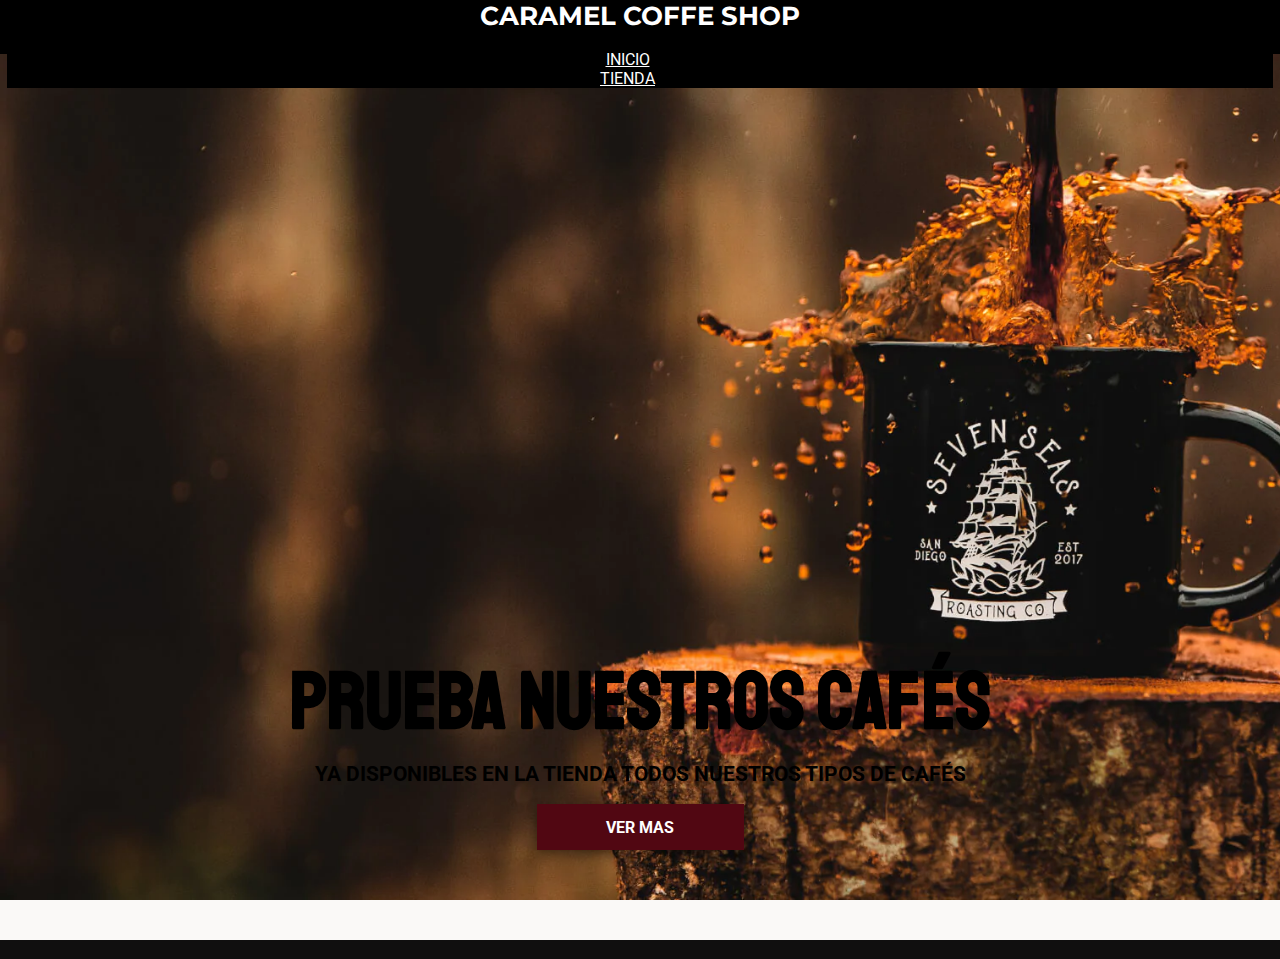
==== index.html @ 9be3f344 "first commit" ====
<!DOCTYPE html>
<html lang="es">

<head>
  <meta charset="UTF-8">
  <meta http-equiv="X-UA-Compatible" content="IE=edge">
  <meta name="Munde Cosmetics" content="Munde Cosmetics">

  <!--SEO-->
  <title>Caramel Coffe</title>
  <meta name="description" content="Maquillaje cruelty free - Envíos gratis en Montevideo">
  <meta name="keywords" content="maquillaje,maquillaje uruguay,munde,labiales,maquillaje de ojos">

  <!--Bootstrap-->
  <link rel="stylesheet" href="https://cdn.jsdelivr.net/npm/bootstrap@4.6.1/dist/css/bootstrap.min.css"
    integrity="sha384-zCbKRCUGaJDkqS1kPbPd7TveP5iyJE0EjAuZQTgFLD2ylzuqKfdKlfG/eSrtxUkn" crossorigin="anonymous">

  <!--Estilos css-->
  <link rel="stylesheet" href="style/style.css">
  <link rel="stylesheet" href="https://cdnjs.cloudflare.com/ajax/libs/font-awesome/6.1.1/css/all.min.css"
    integrity="sha512-KfkfwYDsLkIlwQp6LFnl8zNdLGxu9YAA1QvwINks4PhcElQSvqcyVLLD9aMhXd13uQjoXtEKNosOWaZqXgel0g=="
    crossorigin="anonymous" referrerpolicy="no-referrer" />

  <!--Logo-->
  <link rel="shortcut icon" href="./img/logo.png">
  
  <!--Imports Google Fonts-->
  <style>
    @import url('https://fonts.googleapis.com/css2?family=Staatliches&display=swap');
    @import url('https://fonts.googleapis.com/css2?family=Roboto&display=swap');
    @import url('https://fonts.googleapis.com/css2?family=Montserrat&display=swap');
  </style>
</head>

<body>
  <header class="container-fluid">
    <nav class="navbar navbar-expand-md navbar-dark">
      <h1>CARAMEL COFFE SHOP</h1>

      <button class="navbar-toggler" type="button" data-toggle="collapse" data-target="#collapsibleNavbar">
        <span class="navbar-toggler-icon"></span>
      </button>

      <div class="collapse navbar-collapse" id="collapsibleNavbar">
        <ul class="navbar-nav">
          <li class="nav-item">
            <a class="nav-link" href="./index.html">INICIO</a>
          </li>
          <li class="nav-item">
            <a class="nav-link" href="./pages/shop.html">TIENDA</a>
          </li>
        </ul>
      </div>
    </nav>
  </header>

  <main>
    <!--Nuevos Productos-->
    <section class="buttonWhite container-fluid">
      <article class="jumbotron">
        <h2>PRUEBA NUESTROS CAFÉS</h2>
        <p>YA DISPONIBLES EN LA TIENDA TODOS NUESTROS TIPOS DE CAFÉS</p>
        <a href="./pages/shop.html">VER MAS</a>
      </article>
    </section>  
  </main>
  
  <!-- Footer -->
  <footer class="text-center text-white">
    <div class="container">
      <!--Redes sociales -->
      <div>
        <ul class="mb-4 socialmedia">
          <!-- Instagram -->
          <li>
            <a target="_blank" class="btn btn-floating m-1" href="https://www.instagram.com"><i
                class="fa-brands fa-instagram"></i></a>
          </li>

          <!-- Youtube -->
          <li>
            <a target="_blank" class="btn btn-floating m-1" href="https://www.youtube.com"><i
                class="fa-brands fa-youtube"></i></a>
          </li>

          <!-- TikTok -->
          <li>
            <a target="_blank" class="btn btn-floating m-1" href="https://www.tiktok.com"><i
                class="fa-brands fa-tiktok"></i></a>
          </li>
        </ul>
      </div>
  </footer>
  <!-- Footer -->

  <!--Bootstrap-->
  <script src="https://cdn.jsdelivr.net/npm/jquery@3.5.1/dist/jquery.slim.min.js"
    integrity="sha384-DfXdz2htPH0lsSSs5nCTpuj/zy4C+OGpamoFVy38MVBnE+IbbVYUew+OrCXaRkfj" crossorigin="anonymous">
  </script>
  <script src="https://cdn.jsdelivr.net/npm/popper.js@1.16.1/dist/umd/popper.min.js"
    integrity="sha384-9/reFTGAW83EW2RDu2S0VKaIzap3H66lZH81PoYlFhbGU+6BZp6G7niu735Sk7lN" crossorigin="anonymous">
  </script>
  <script src="https://cdn.jsdelivr.net/npm/bootstrap@4.6.1/dist/js/bootstrap.min.js"
    integrity="sha384-VHvPCCyXqtD5DqJeNxl2dtTyhF78xXNXdkwX1CZeRusQfRKp+tA7hAShOK/B/fQ2" crossorigin="anonymous">
  </script>

</body>

</html>
---- style/style.css ----
@charset "UTF-8";
/*Imports scss*/
/*Estilos header + footer y generales*/
/*Fuentes*/
/*Estilo header*/
/*Footer*/
/*Reset css*/
* {
  margin: 0;
  padding: 0;
}

body {
  text-align: center;
  font-family: Roboto, sans-serif;
  background-color: rgba(231, 223, 213, 0.188);
}

.container-fluid {
  padding: 0;
}

/*header*/
header {
  background-color: black;
}
header h1 {
  font-family: "Montserrat", sans-serif;
  color: rgb(255, 255, 255);
  margin: 0;
  font-size: 1.6rem;
}

/*nav*/
.navbar {
  margin: 0px 7px;
  height: 6vh;
}
.navbar .navbar-nav {
  position: relative;
  z-index: 1;
  background-color: black;
}
.navbar .nav-item a {
  color: rgb(255, 255, 255) !important;
  margin-right: 25px;
}
.navbar .nav-item a:hover {
  border-bottom: 1px solid rgb(255, 255, 255);
}
.navbar button {
  border: none;
}

.navbar-collapse {
  justify-content: flex-end;
}

/*Footer*/
footer {
  margin-top: 40px;
  background-color: rgb(16, 15, 15);
  display: flex;
  justify-content: center;
}
footer i {
  font-size: 2.5rem;
  color: rgb(234, 226, 226);
}
footer li {
  list-style: none;
}
footer li a {
  color: rgb(234, 226, 226);
}
footer li a:hover, footer li i:hover {
  color: rgb(255, 255, 255);
  text-decoration: none;
}
footer .socialmedia {
  display: inline-flex;
}

/*Estilo botones*/
/*Boton negro*/
.buttonBlack a {
  display: inline-block;
  font-weight: bold;
  padding: 10px;
  margin-bottom: 30px;
  color: rgb(255, 255, 255);
  background-color: rgb(0, 0, 0);
  box-shadow: 0px 5px 10px rgba(0, 0, 0, 0.428);
  width: 15vh;
}

/*Boton Formulario*/
.buttonForm {
  border-radius: 0;
  font-weight: bold;
  margin: 2%;
  padding: 8px;
  width: 15vh;
  background-color: rgb(0, 0, 0);
  border: 1px solid transparent;
  box-shadow: 0px 5px 10px rgba(0, 0, 0, 0.428);
  color: rgb(255, 255, 255);
  cursor: pointer;
}

/*Boton bordo*/
.buttonWhite a {
  border: none;
  font-weight: bold;
  padding: 1.5vh;
  margin: 2vh;
  color: rgb(255, 255, 255);
  background-color: #510712;
  box-shadow: 0px 5px 10px rgba(0, 0, 0, 0.368);
  margin-bottom: 50px;
  width: 20vh;
}

/*@media header*/
@media only screen and (min-width: 768px) and (max-width: 1023px) {
  header h1 {
    font-size: 1rem;
  }

  .nav-link {
    font-size: 0.9rem;
    margin-right: 0.8px;
  }

  .navbar .nav-item a {
    margin-right: 5px;
  }
}
@media only screen and (max-width: 395px) {
  header h1 {
    font-size: 0.9rem;
  }
}
/*Estilos index.html*/
/*Nuevos productos*/
/*Nuevos productos*/
.jumbotron {
  background-image: url(../img/portada.jpg);
  background-size: cover;
  height: 94vh;
  display: flex;
  align-items: center;
  justify-content: center;
  flex-direction: column;
  justify-content: end;
  color: #000000;
  border-radius: 0;
}
.jumbotron h2 {
  font-size: 5rem;
  padding: 10px;
  font-family: Staatliches, cursive;
}
.jumbotron p {
  font-size: 1.3rem;
  font-weight: bold;
}
.jumbotron a {
  transition: transform 1s;
  text-decoration: none;
}
.jumbotron a:hover {
  transform: scale(1.1);
}

/*Categorias productos*/
.products div {
  width: 100%;
}
.products article img {
  height: auto;
  width: 100%;
  box-shadow: 10px 20px 50px rgba(0, 0, 0, 0.267);
}
.products h2 {
  font-family: Staatliches, cursive;
  font-size: 3rem;
}
.products h3 {
  margin: 20px;
}
.products article {
  margin: 20px;
  transition: transform 1s;
}
.products article a:hover {
  transform: scale(1.05);
  text-decoration: none;
}

/*About us*/
.about_us {
  display: flex;
  align-items: center;
  justify-content: center;
  flex-direction: column;
  border: 3px solid;
  width: 95%;
  margin-top: 40px;
}
.about_us h2 {
  margin: 3vh;
  font-family: Staatliches, cursive;
}
.about_us p {
  padding: 5px;
}

/*Form contacto*/
.contact {
  padding: 10px;
}
.contact h2 {
  font-family: Staatliches, cursive;
}
.contact h2, .contact form {
  margin: 2%;
}
.contact form {
  text-align: left;
  font-weight: bold;
}
.contact form input, .contact form select {
  border-radius: 0.5;
  border: 2px solid black;
}
.contact button {
  width: 50%;
}

/*Estilos Product Page*/
/*Categorías*/
/*Titulo de categoría*/
.titleCat h2 {
  width: 100%;
  padding: 20px;
  background-image: url(../img/makeup.jpg);
  background-size: cover;
  color: rgb(255, 255, 255);
  font-weight: bold;
}

/*Estilos Productos*/
.allProducts div {
  display: flex;
  justify-content: center;
}
.allProducts article {
  background-color: rgba(184, 174, 174, 0.058);
  margin: 10px;
}
.allProducts article h3 {
  padding: 10px;
  font-size: 1.3rem;
  font-weight: bold;
}
.allProducts article p {
  font-size: 1rem;
  color: rgb(72, 70, 70);
}
.allProducts article a {
  text-decoration: none;
}
.allProducts article a:hover {
  background-color: rgb(38, 37, 37);
}
.allProducts article img {
  padding: 15px;
  height: 300px;
  width: 250px;
}

.product_list {
  margin-top: 15px;
}

/*Estilo new.html*/
.titleNewCat {
  background-image: url(../img/new.jpg);
  background-size: cover;
  box-shadow: 1px 13px 14px -8px rgba(0, 0, 0, 0.294);
}
.titleNewCat h2 {
  color: rgb(0, 0, 0);
  font-weight: bold;
  font-size: 2.5rem;
  padding: 20px;
}

/* Estilo about_us.html*/
.video_i {
  background-color: black;
}
.video_i iframe {
  border: none;
}

.about_text {
  padding: 50px;
  height: 100%;
  background-color: rgba(223, 182, 153, 0.537);
}
.about_text p {
  display: block;
}
.about_text h3 {
  font-family: Staatliches, cursive;
}

.carousel_img img {
  width: 500px;
}

.marca_info {
  margin: auto;
  padding: 40px;
}
.marca_info div {
  align-self: center;
}
.marca_info div h3 {
  font-family: Staatliches, cursive;
}

/* Estilo product_detail.html*/
.product_detail {
  text-align: left;
  display: flex;
  padding: 50px;
  height: auto;
}
.product_detail img {
  width: 700px;
  height: 700px;
}
.product_detail div {
  padding: 30px;
}
.product_detail div h4 {
  font-family: Staatliches, cursive;
  font-size: 2rem;
}
.product_detail div p {
  font-size: 1.3rem;
}
.product_detail div .price {
  font-weight: bold;
  padding-top: 20px;
}

/*@media product_detail.html*/
@media only screen and (max-width: 1240px) {
  .product_detail {
    flex-direction: column;
  }
  .product_detail img {
    width: 100%;
    height: auto;
  }
  .product_detail div h4 {
    font-family: Staatliches, cursive;
    font-size: 1.5rem;
  }
  .product_detail div p {
    font-size: 1rem;
  }
}

/*# sourceMappingURL=style.css.map */
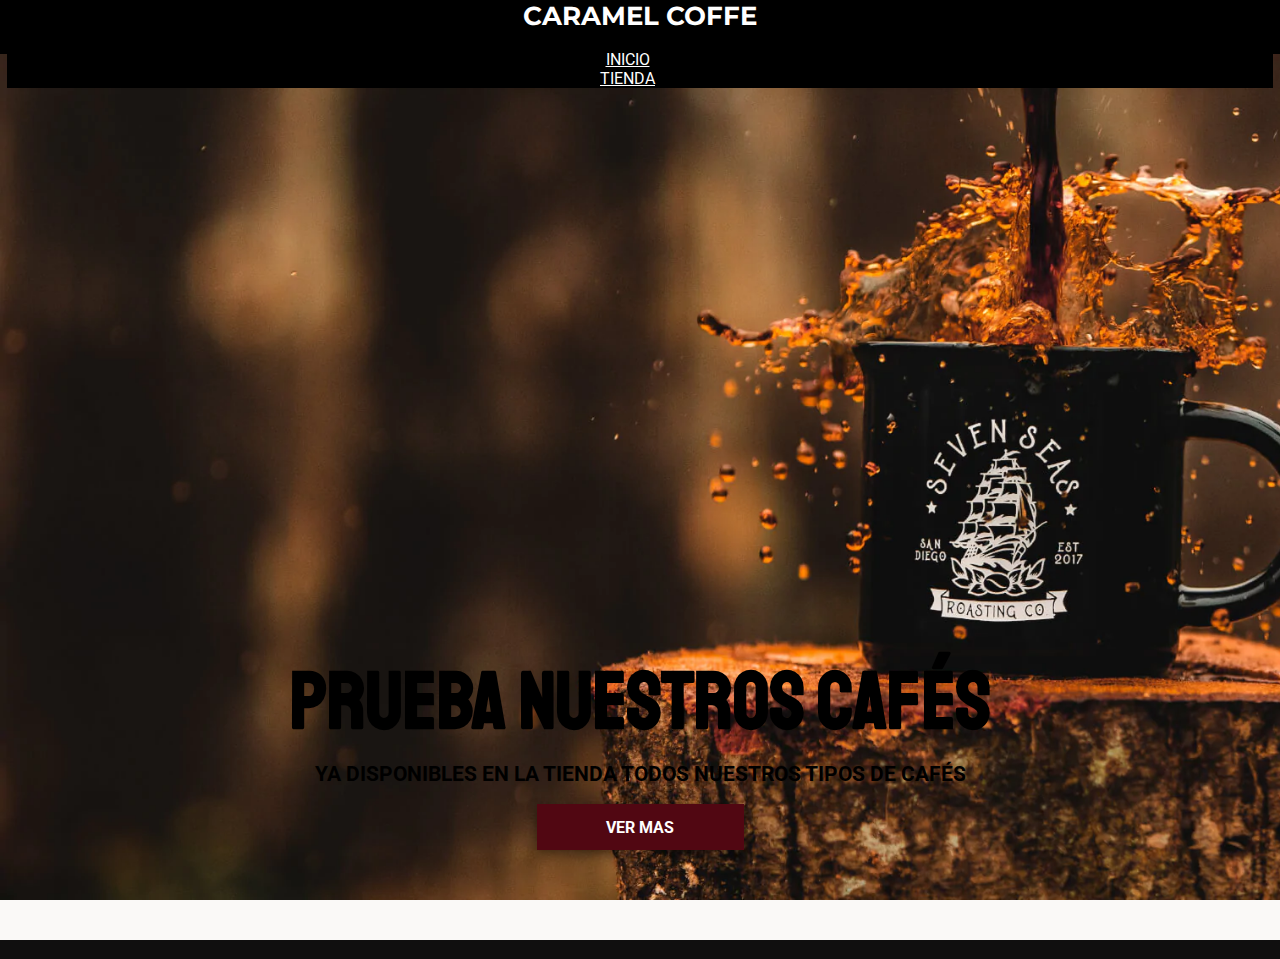
==== commit 2df1523c: "Se agrega js en la tienda" ====
--- a/index.html
+++ b/index.html
@@ -23,7 +23,7 @@
 
   <!--Logo-->
   <link rel="shortcut icon" href="./img/logo.png">
-  
+
   <!--Imports Google Fonts-->
   <style>
     @import url('https://fonts.googleapis.com/css2?family=Staatliches&display=swap');
@@ -35,7 +35,7 @@
 <body>
   <header class="container-fluid">
     <nav class="navbar navbar-expand-md navbar-dark">
-      <h1>CARAMEL COFFE SHOP</h1>
+      <h1>CARAMEL COFFE</h1>
 
       <button class="navbar-toggler" type="button" data-toggle="collapse" data-target="#collapsibleNavbar">
         <span class="navbar-toggler-icon"></span>
@@ -62,9 +62,9 @@
         <p>YA DISPONIBLES EN LA TIENDA TODOS NUESTROS TIPOS DE CAFÉS</p>
         <a href="./pages/shop.html">VER MAS</a>
       </article>
-    </section>  
+    </section>
   </main>
-  
+
   <!-- Footer -->
   <footer class="text-center text-white">
     <div class="container">
@@ -103,7 +103,6 @@
   <script src="https://cdn.jsdelivr.net/npm/bootstrap@4.6.1/dist/js/bootstrap.min.js"
     integrity="sha384-VHvPCCyXqtD5DqJeNxl2dtTyhF78xXNXdkwX1CZeRusQfRKp+tA7hAShOK/B/fQ2" crossorigin="anonymous">
   </script>
-
 </body>
 
 </html>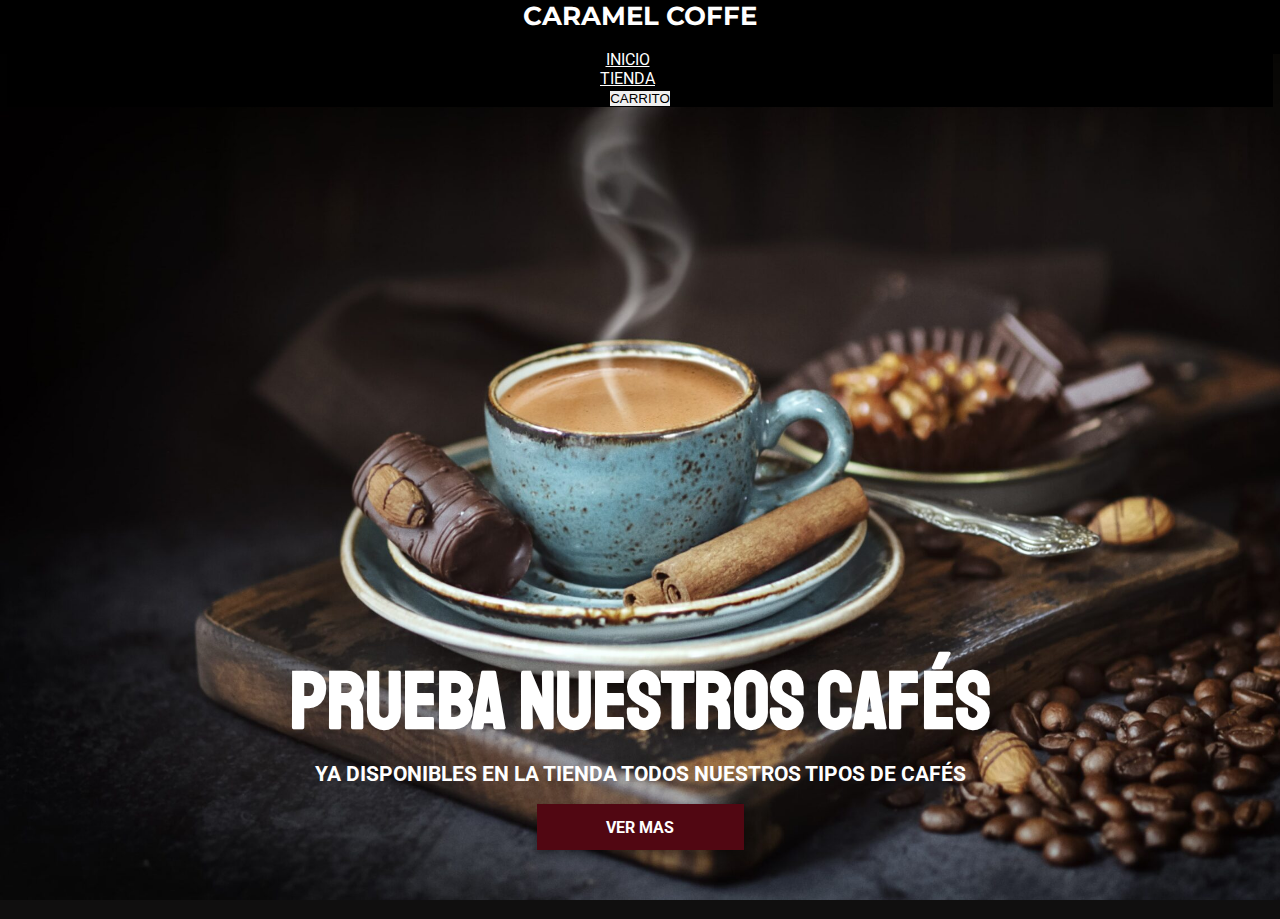
==== commit 420a93d5: "Incorpora carrito con map" ====
--- a/index.html
+++ b/index.html
@@ -48,6 +48,9 @@
           </li>
           <li class="nav-item">
             <a class="nav-link" href="./pages/shop.html">TIENDA</a>
+          </li>
+          <li class="nav-item">
+            <button class="nav-link" onclick="">CARRITO</button>
           </li>
         </ul>
       </div>
--- a/style/style.css
+++ b/style/style.css
@@ -1,6 +1,5 @@
 @charset "UTF-8";
-/*Imports scss*/
-/*Estilos header + footer y generales*/
+/*Imports scss*/ /*Estilos header + footer y generales*/
 /*Fuentes*/
 /*Estilo header*/
 /*Footer*/
@@ -56,9 +55,12 @@
   justify-content: flex-end;
 }
 
+.carrito {
+  background-color: black;
+}
+
 /*Footer*/
 footer {
-  margin-top: 40px;
   background-color: rgb(16, 15, 15);
   display: flex;
   justify-content: center;
@@ -126,12 +128,10 @@
   header h1 {
     font-size: 1rem;
   }
-
   .nav-link {
     font-size: 0.9rem;
     margin-right: 0.8px;
   }
-
   .navbar .nav-item a {
     margin-right: 5px;
   }
@@ -153,8 +153,9 @@
   justify-content: center;
   flex-direction: column;
   justify-content: end;
-  color: #000000;
+  color: #ffffff;
   border-radius: 0;
+  margin-bottom: 0;
 }
 .jumbotron h2 {
   font-size: 5rem;
@@ -173,83 +174,8 @@
   transform: scale(1.1);
 }
 
-/*Categorias productos*/
-.products div {
-  width: 100%;
-}
-.products article img {
-  height: auto;
-  width: 100%;
-  box-shadow: 10px 20px 50px rgba(0, 0, 0, 0.267);
-}
-.products h2 {
-  font-family: Staatliches, cursive;
-  font-size: 3rem;
-}
-.products h3 {
-  margin: 20px;
-}
-.products article {
-  margin: 20px;
-  transition: transform 1s;
-}
-.products article a:hover {
-  transform: scale(1.05);
-  text-decoration: none;
-}
-
-/*About us*/
-.about_us {
-  display: flex;
-  align-items: center;
-  justify-content: center;
-  flex-direction: column;
-  border: 3px solid;
-  width: 95%;
-  margin-top: 40px;
-}
-.about_us h2 {
-  margin: 3vh;
-  font-family: Staatliches, cursive;
-}
-.about_us p {
-  padding: 5px;
-}
-
-/*Form contacto*/
-.contact {
-  padding: 10px;
-}
-.contact h2 {
-  font-family: Staatliches, cursive;
-}
-.contact h2, .contact form {
-  margin: 2%;
-}
-.contact form {
-  text-align: left;
-  font-weight: bold;
-}
-.contact form input, .contact form select {
-  border-radius: 0.5;
-  border: 2px solid black;
-}
-.contact button {
-  width: 50%;
-}
-
 /*Estilos Product Page*/
 /*Categorías*/
-/*Titulo de categoría*/
-.titleCat h2 {
-  width: 100%;
-  padding: 20px;
-  background-image: url(../img/makeup.jpg);
-  background-size: cover;
-  color: rgb(255, 255, 255);
-  font-weight: bold;
-}
-
 /*Estilos Productos*/
 .allProducts div {
   display: flex;
@@ -266,9 +192,9 @@
 }
 .allProducts article p {
   font-size: 1rem;
-  color: rgb(72, 70, 70);
 }
 .allProducts article a {
+  color: rgb(255, 255, 255) !important;
   text-decoration: none;
 }
 .allProducts article a:hover {
@@ -297,83 +223,4 @@
   padding: 20px;
 }
 
-/* Estilo about_us.html*/
-.video_i {
-  background-color: black;
-}
-.video_i iframe {
-  border: none;
-}
-
-.about_text {
-  padding: 50px;
-  height: 100%;
-  background-color: rgba(223, 182, 153, 0.537);
-}
-.about_text p {
-  display: block;
-}
-.about_text h3 {
-  font-family: Staatliches, cursive;
-}
-
-.carousel_img img {
-  width: 500px;
-}
-
-.marca_info {
-  margin: auto;
-  padding: 40px;
-}
-.marca_info div {
-  align-self: center;
-}
-.marca_info div h3 {
-  font-family: Staatliches, cursive;
-}
-
-/* Estilo product_detail.html*/
-.product_detail {
-  text-align: left;
-  display: flex;
-  padding: 50px;
-  height: auto;
-}
-.product_detail img {
-  width: 700px;
-  height: 700px;
-}
-.product_detail div {
-  padding: 30px;
-}
-.product_detail div h4 {
-  font-family: Staatliches, cursive;
-  font-size: 2rem;
-}
-.product_detail div p {
-  font-size: 1.3rem;
-}
-.product_detail div .price {
-  font-weight: bold;
-  padding-top: 20px;
-}
-
-/*@media product_detail.html*/
-@media only screen and (max-width: 1240px) {
-  .product_detail {
-    flex-direction: column;
-  }
-  .product_detail img {
-    width: 100%;
-    height: auto;
-  }
-  .product_detail div h4 {
-    font-family: Staatliches, cursive;
-    font-size: 1.5rem;
-  }
-  .product_detail div p {
-    font-size: 1rem;
-  }
-}
-
 /*# sourceMappingURL=style.css.map */
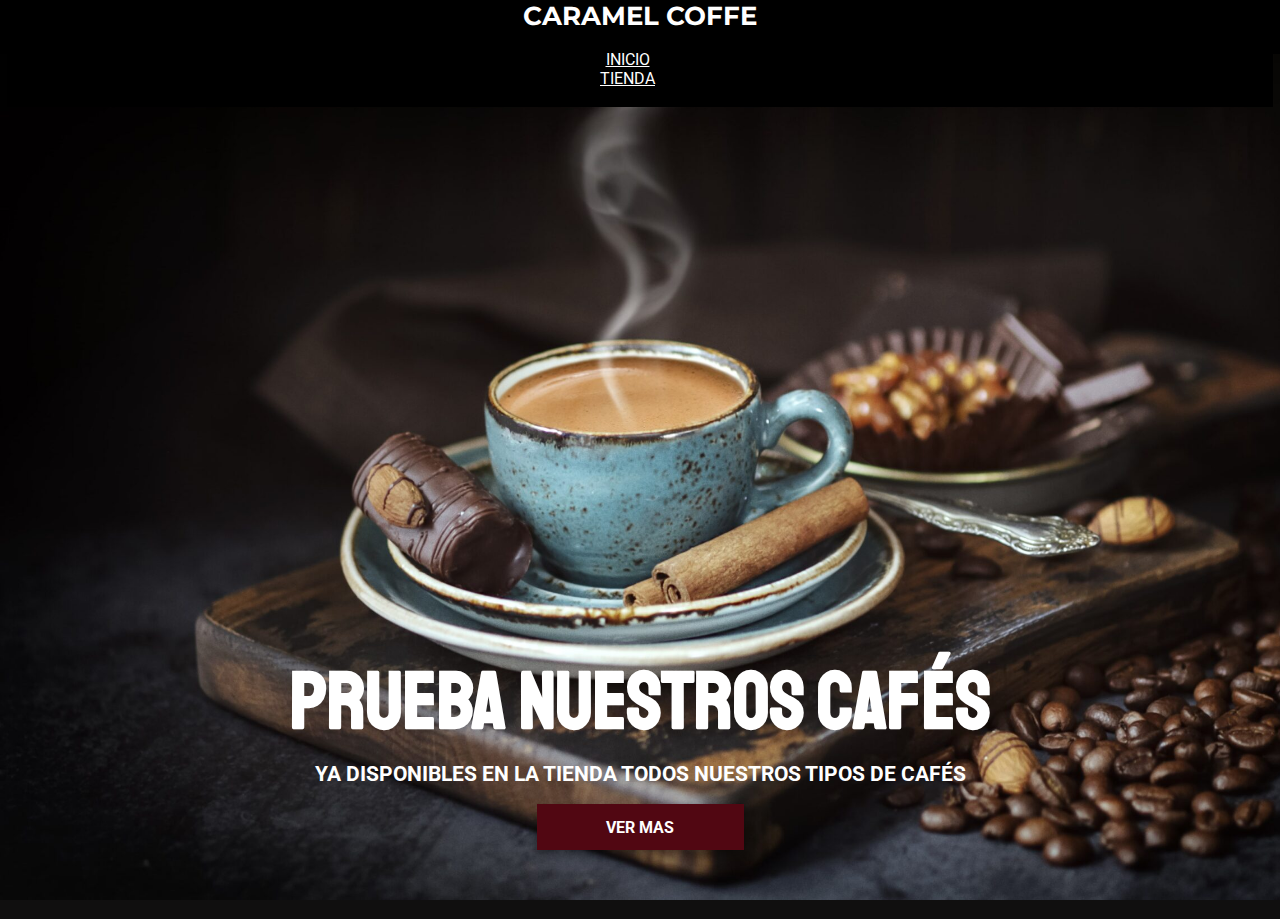
==== commit ff9d4106: "Segunda pre entrega" ====
--- a/index.html
+++ b/index.html
@@ -50,7 +50,7 @@
             <a class="nav-link" href="./pages/shop.html">TIENDA</a>
           </li>
           <li class="nav-item">
-            <button class="nav-link" onclick="">CARRITO</button>
+            <button class="nav-link carrito" onclick="">CARRITO</button>
           </li>
         </ul>
       </div>
